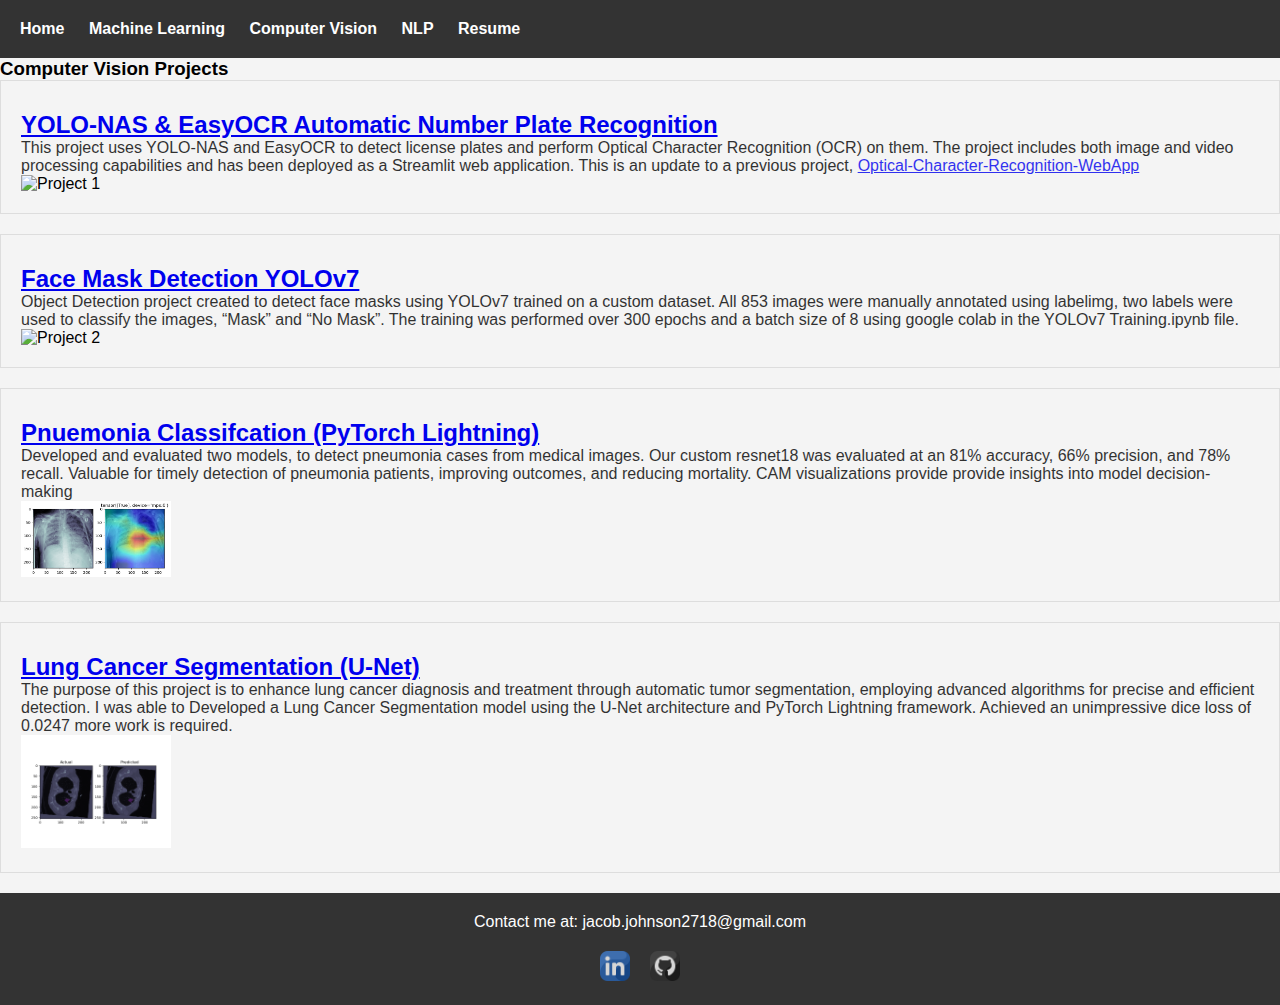
==== cv_projects.html @ 58aec1e9 "updated portfolio" ====
<!DOCTYPE html>
<html lang="en">
<head>
    <meta charset="UTF-8">
    <meta name="viewport" content="width=device-width, initial-scale=1.0">
    <title>Jacob Johnson - Data Science Projects</title>
    <link rel="stylesheet" href="projects.css">
</head>
<body>
    <header>
        <nav>
            <ul>
                <li><a href="index.html">Home</a></li>
                <li><a href="ml_projects.html">Machine Learning</a></li>
                <li><a href="cv_projects.html">Computer Vision</a></li>
                <li><a href="nlp_projects.html">NLP</a></li>
                <li><a href="resume.html" target="_blank">Resume</a></li>
            </ul>
        </nav>
    </header>

    <!-- Projects by Type -->
    <section id="projects">

        <!-- Computer Vision Projects -->
        <h3>Computer Vision Projects</h3>

        <!-- Project Container -->
        <div class="project-container">
            <!-- Project Box -->
            <div class="project-box">
                <!-- Project Title and Description -->
                <div class="project-details">
                    <h3 class="project-title"><a href="https://jacobj215.github.io/YOLO-NAS-OCR-WebApp/" target="_blank">YOLO-NAS & EasyOCR Automatic Number Plate Recognition</a></h3>
                    <p class="project-description">
                        This project uses YOLO-NAS and EasyOCR to detect license plates and perform Optical Character Recognition (OCR) on them. 
                        The project includes both image and video processing capabilities and has been deployed as a Streamlit web application. 
                        This is an update to a previous project, <a href="https://jacobj215.github.io/Optical-Character-Recognition-WebApp/" target="_blank">Optical-Character-Recognition-WebApp</a>
                    </p>
                <!-- Project Image -->
                <img src="img/streamlit_demo.gif" alt="Project 1" class="project-image">
                </div>
            </div>
        </div>
        <!-- Project Container -->
        <div class="project-container">
            <!-- Project Box -->
            <div class="project-box">
                <!-- Project Title and Description -->
                <div class="project-details">
                    <h3 class="project-title"><a href="https://github.com/JacobJ215/YOLOv7_Face_Mask_Detection" target="_blank">Face Mask Detection YOLOv7</a></h3>
                    <p class="project-description">
                        Object Detection project created to detect face masks using YOLOv7 trained on a custom dataset. All 853 images were manually annotated using labelimg, 
                        two labels were used to classify the images, “Mask” and “No Mask”. The training was performed over 300 epochs and a batch size of 8 using google colab in the YOLOv7 Training.ipynb file.
                    </p>
                <!-- Project Image -->
                <img src="img/face-mask.gif" alt="Project 2" class="project-image">
                </div>
            </div>
        </div>
        <!-- Add more Computer Vision projects here -->
        <div class="project-container">
            <!-- Project Box -->
            <div class="project-box">
                <!-- Project Title and Description -->
                <div class="project-details">
                    <h3 class="project-title"><a href="https://github.com/JacobJ215/Pneumonia-Classification" target="_blank">Pnuemonia Classifcation (PyTorch Lightning) </a></h3>
                    <p class="project-description">
                        Developed and evaluated two models, to detect pneumonia cases from medical images. Our custom resnet18 was evaluated at an 81% accuracy, 66% precision,
                         and 78% recall. Valuable for timely detection of pneumonia patients, improving outcomes, and reducing mortality. CAM visualizations provide provide 
                         insights into model decision-making
                    </p>
                <!-- Project Image -->
                <img src="img/pneumonia_classification.png" alt="Project 2" class="project-image">
                </div>
            </div>
        </div>
        <div class="project-container">
            <!-- Project Box -->
            <div class="project-box">
                <!-- Project Title and Description -->
                <div class="project-details">
                    <h3 class="project-title"><a href="https://github.com/JacobJ215/Lung-Cancer-Segmentation" target="_blank">Lung Cancer Segmentation (U-Net) </a></h3>
                    <p class="project-description">
                        The purpose of this project is to enhance lung cancer diagnosis and treatment through automatic tumor segmentation, employing advanced algorithms for precise and efficient detection.
                        I was able to Developed a Lung Cancer Segmentation model using the U-Net architecture and PyTorch Lightning framework. 
                        Achieved an unimpressive dice loss of 0.0247 more work is required.
                    </p>
                <!-- Project Image -->
                <img src="img/lung_cancer_segmentation.png" alt="Project 2" class="project-image">
                </div>
            </div>
        </div>
    </section>

    <footer>
        <p>Contact me at: jacob.johnson2718@gmail.com</p>
                <div class="social-icons">
            <a href="https://www.linkedin.com/in/jacobj2718/" target="_blank"><img src="img/linkedin-logo.png" alt="LinkedIn" class="social-icon"></a>
            <a href="https://github.com/JacobJ215" target="_blank"><img src="img/github-logo.png" alt="GitHub" class="social-icon"></a>
        </div>
    </footer>
</body>
</html>
---- projects.css ----
/* CSS (styles.css) */

/* Reset some default styles */
body, h1, h2, h3, p, ul, li {
    margin: 0;
    padding: 0;
}

/* Set a background color */
body {
    background-color: #f4f4f4;
    font-family: Arial, sans-serif;
}

/* Header styles */
header {
    background-color: #333;
    color: #fff;
    padding: 20px 0;
    display: flex;
    justify-content: flex-start; /* Align items to the left */
    align-items: center; /* Vertically center the items */
}

nav ul {
    list-style: none;
    margin-left: 20px; /* Add margin to the left to separate the items from the edge */
}

nav ul li {
    display: inline;
    margin-right: 20px;
}

nav ul li a {
    color: #fff;
    text-decoration: none;
    font-weight: bold;
}

/* Style for the project containers */
.project-container {
    display: flex;
    border: 1px solid #ddd;
    padding: 20px;
    margin-bottom: 20px;
    /* Additional styling here (width, background color, etc.) */
}

/* Style for the project image */
.project-image {
    max-width: 150px;
    height: auto;
    /* Additional styling here (margin, border, etc.) */
}

/* Style for the project title */
.project-title {
    font-size: 24px;
    margin-top: 10px;
    /* Additional styling here (color, text decoration, etc.) */
}

/* Style for the project description */
.project-description {
    font-size: 16px;
    opacity: 0.8;
    /* Additional styling here (margin, color, etc.) */
}

/* Style for the social icons */
.social-icons {
    margin-top: 20px;
    display: flex;
    justify-content: center;
}

.social-icon {
    width: 30px; /* Adjust the width as needed */
    height: 30px; /* Adjust the height as needed */
    margin: 0 10px; /* Add some spacing between the icons */
    opacity: 0.8;
}

/* Add a hover effect to the social icons */
.social-icon:hover {
    opacity: 1;
}



/* Footer styles */
footer {
    background-color: #333;
    color: #fff;
    text-align: center;
    padding: 20px 0;
}
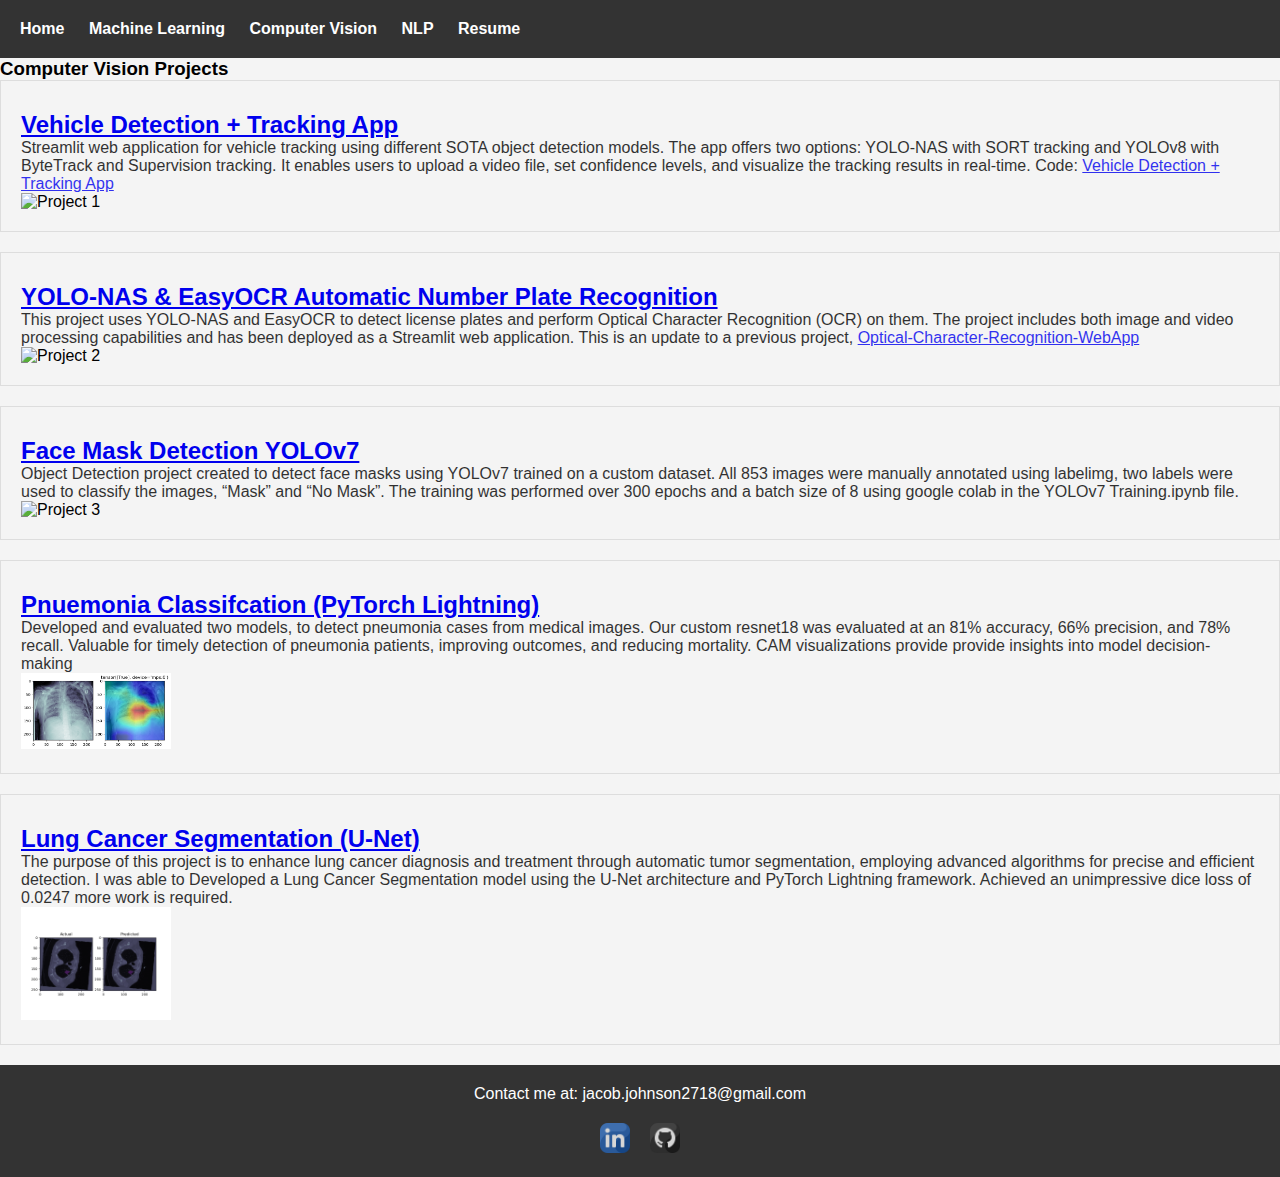
==== commit 2addf31c: "updated portfolio" ====
--- a/cv_projects.html
+++ b/cv_projects.html
@@ -31,6 +31,22 @@
             <div class="project-box">
                 <!-- Project Title and Description -->
                 <div class="project-details">
+                    <h3 class="project-title"><a href="https://github.com/JacobJ215/Vehicle-Detection-Tracking-App/" target="_blank">Vehicle Detection + Tracking App</a></h3>
+                    <p class="project-description">
+                        Streamlit web application for vehicle tracking using different SOTA object detection models. The app offers two options: YOLO-NAS with SORT tracking and YOLOv8 with ByteTrack and Supervision tracking.
+                        It enables users to upload a video file, set confidence levels, and visualize the tracking results in real-time. 
+                        Code: <a href="https://github.com/JacobJ215/Vehicle-Detection-Tracking-App/" target="_blank">Vehicle Detection + Tracking App</a></h3>
+                    </p>
+                <!-- Project Image -->
+                <img src="img/vehicle_tracking.gif" alt="Project 1" class="project-image">
+                </div>
+            </div>
+        </div>
+        <div class="project-container">
+            <!-- Project Box -->
+            <div class="project-box">
+                <!-- Project Title and Description -->
+                <div class="project-details">
                     <h3 class="project-title"><a href="https://jacobj215.github.io/YOLO-NAS-OCR-WebApp/" target="_blank">YOLO-NAS & EasyOCR Automatic Number Plate Recognition</a></h3>
                     <p class="project-description">
                         This project uses YOLO-NAS and EasyOCR to detect license plates and perform Optical Character Recognition (OCR) on them. 
@@ -38,7 +54,7 @@
                         This is an update to a previous project, <a href="https://jacobj215.github.io/Optical-Character-Recognition-WebApp/" target="_blank">Optical-Character-Recognition-WebApp</a>
                     </p>
                 <!-- Project Image -->
-                <img src="img/streamlit_demo.gif" alt="Project 1" class="project-image">
+                <img src="img/streamlit_demo.gif" alt="Project 2" class="project-image">
                 </div>
             </div>
         </div>
@@ -54,7 +70,7 @@
                         two labels were used to classify the images, “Mask” and “No Mask”. The training was performed over 300 epochs and a batch size of 8 using google colab in the YOLOv7 Training.ipynb file.
                     </p>
                 <!-- Project Image -->
-                <img src="img/face-mask.gif" alt="Project 2" class="project-image">
+                <img src="img/face-mask.gif" alt="Project 3" class="project-image">
                 </div>
             </div>
         </div>
@@ -71,7 +87,7 @@
                          insights into model decision-making
                     </p>
                 <!-- Project Image -->
-                <img src="img/pneumonia_classification.png" alt="Project 2" class="project-image">
+                <img src="img/pneumonia_classification.png" alt="Project 4" class="project-image">
                 </div>
             </div>
         </div>
@@ -87,7 +103,7 @@
                         Achieved an unimpressive dice loss of 0.0247 more work is required.
                     </p>
                 <!-- Project Image -->
-                <img src="img/lung_cancer_segmentation.png" alt="Project 2" class="project-image">
+                <img src="img/lung_cancer_segmentation.png" alt="Project 5" class="project-image">
                 </div>
             </div>
         </div>
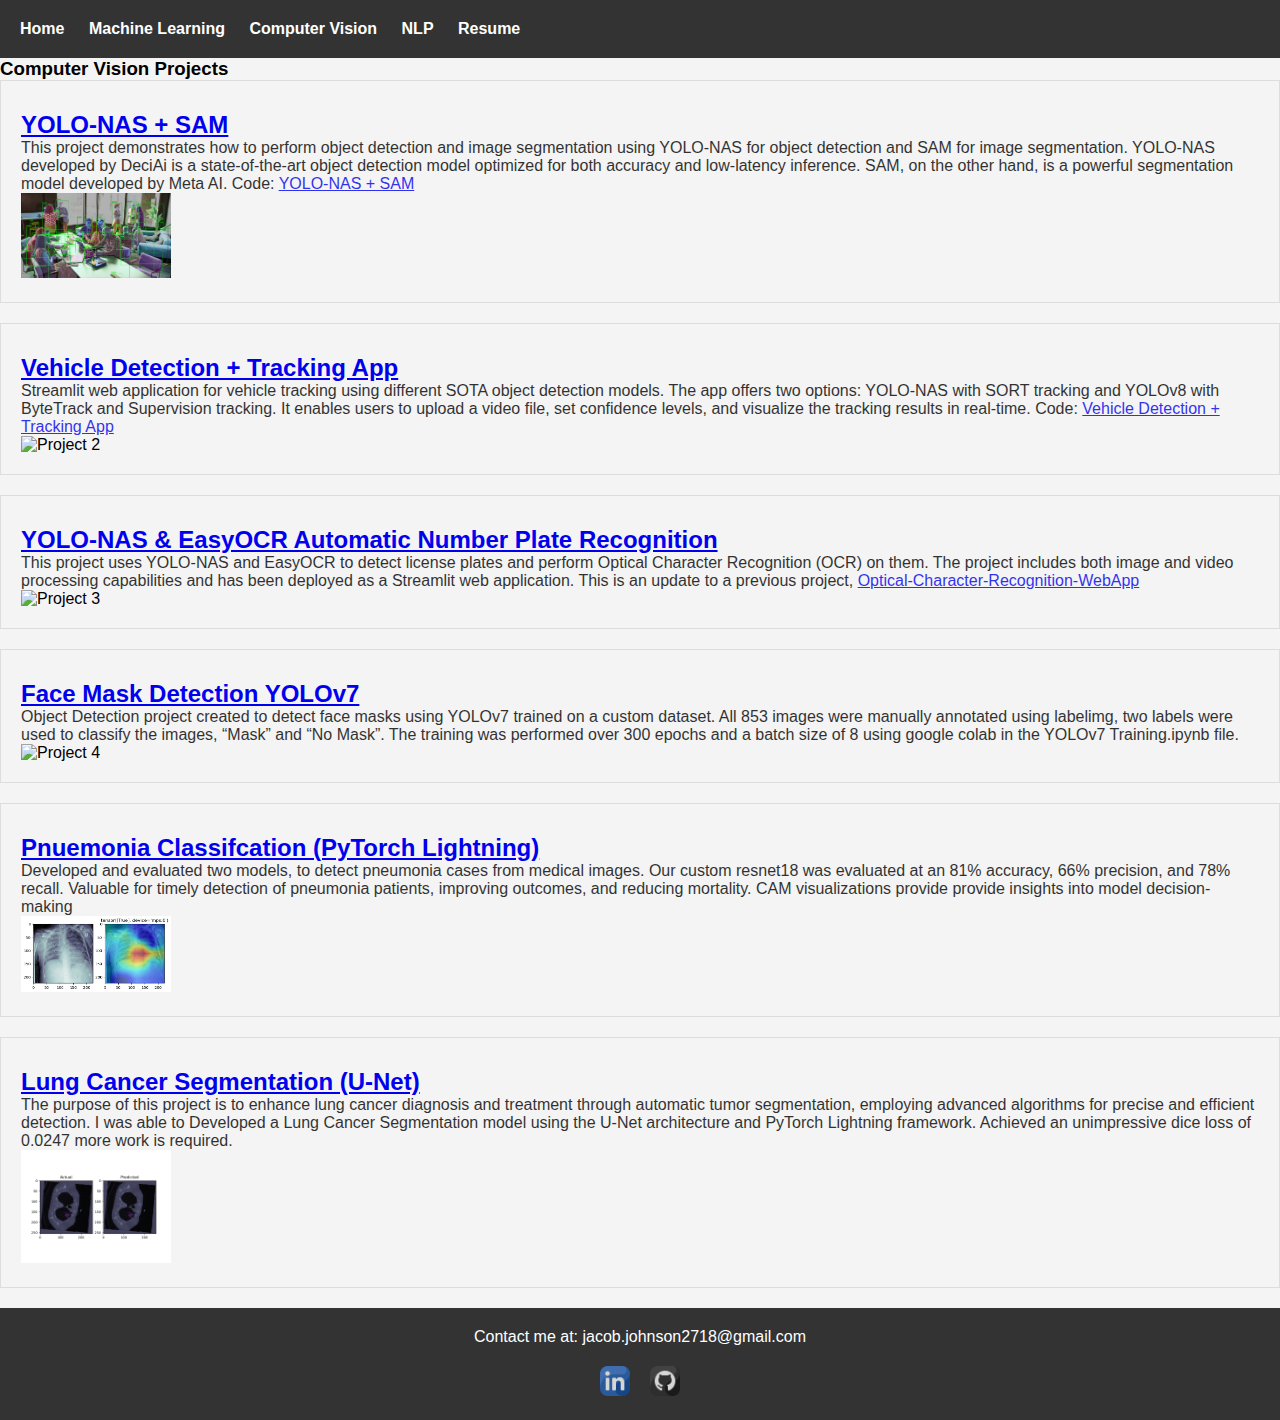
==== commit 479e3d79: "updated portfolio" ====
--- a/cv_projects.html
+++ b/cv_projects.html
@@ -31,14 +31,32 @@
             <div class="project-box">
                 <!-- Project Title and Description -->
                 <div class="project-details">
-                    <h3 class="project-title"><a href="https://github.com/JacobJ215/Vehicle-Detection-Tracking-App/" target="_blank">Vehicle Detection + Tracking App</a></h3>
+                    <h3 class="project-title"><a href="https://jacobj215.github.io/YOLO-NAS-SAM/" target="_blank">YOLO-NAS + SAM</a></h3>
+                    <p class="project-description">
+                        This project demonstrates how to perform object detection and image segmentation using YOLO-NAS for object detection and SAM for image segmentation. 
+                        YOLO-NAS developed by DeciAi is a state-of-the-art object detection model optimized for both accuracy and low-latency inference. 
+                        SAM, on the other hand, is a powerful segmentation model developed by Meta AI. 
+                        Code: <a href="https://github.com/JacobJ215/YOLO-NAS-SAM" target="_blank">YOLO-NAS + SAM</a></h3>
+                    </p>
+                <!-- Project Image -->
+                <img src="img/yolonas-sam.png" alt="Project 1" class="project-image">
+                </div>
+            </div>
+        </div>
+        <!-- Project Container -->
+        <div class="project-container">
+            <!-- Project Box -->
+            <div class="project-box">
+                <!-- Project Title and Description -->
+                <div class="project-details">
+                    <h3 class="project-title"><a href="https://jacobj215.github.io/Vehicle-Detection-Tracking-App/" target="_blank">Vehicle Detection + Tracking App</a></h3>
                     <p class="project-description">
                         Streamlit web application for vehicle tracking using different SOTA object detection models. The app offers two options: YOLO-NAS with SORT tracking and YOLOv8 with ByteTrack and Supervision tracking.
                         It enables users to upload a video file, set confidence levels, and visualize the tracking results in real-time. 
                         Code: <a href="https://github.com/JacobJ215/Vehicle-Detection-Tracking-App/" target="_blank">Vehicle Detection + Tracking App</a></h3>
                     </p>
                 <!-- Project Image -->
-                <img src="img/vehicle_tracking.gif" alt="Project 1" class="project-image">
+                <img src="img/vehicle_tracking.gif" alt="Project 2" class="project-image">
                 </div>
             </div>
         </div>
@@ -47,14 +65,14 @@
             <div class="project-box">
                 <!-- Project Title and Description -->
                 <div class="project-details">
-                    <h3 class="project-title"><a href="https://jacobj215.github.io/YOLO-NAS-OCR-WebApp/" target="_blank">YOLO-NAS & EasyOCR Automatic Number Plate Recognition</a></h3>
+                    <h3 class="project-title"><a href="https://jacobj215.github.io/Vehicle-Detection-Tracking-App/" target="_blank">YOLO-NAS & EasyOCR Automatic Number Plate Recognition</a></h3>
                     <p class="project-description">
                         This project uses YOLO-NAS and EasyOCR to detect license plates and perform Optical Character Recognition (OCR) on them. 
                         The project includes both image and video processing capabilities and has been deployed as a Streamlit web application. 
                         This is an update to a previous project, <a href="https://jacobj215.github.io/Optical-Character-Recognition-WebApp/" target="_blank">Optical-Character-Recognition-WebApp</a>
                     </p>
                 <!-- Project Image -->
-                <img src="img/streamlit_demo.gif" alt="Project 2" class="project-image">
+                <img src="img/streamlit_demo.gif" alt="Project 3" class="project-image">
                 </div>
             </div>
         </div>
@@ -70,7 +88,7 @@
                         two labels were used to classify the images, “Mask” and “No Mask”. The training was performed over 300 epochs and a batch size of 8 using google colab in the YOLOv7 Training.ipynb file.
                     </p>
                 <!-- Project Image -->
-                <img src="img/face-mask.gif" alt="Project 3" class="project-image">
+                <img src="img/face-mask.gif" alt="Project 4" class="project-image">
                 </div>
             </div>
         </div>
@@ -87,7 +105,7 @@
                          insights into model decision-making
                     </p>
                 <!-- Project Image -->
-                <img src="img/pneumonia_classification.png" alt="Project 4" class="project-image">
+                <img src="img/pneumonia_classification.png" alt="Project 5" class="project-image">
                 </div>
             </div>
         </div>
@@ -103,7 +121,7 @@
                         Achieved an unimpressive dice loss of 0.0247 more work is required.
                     </p>
                 <!-- Project Image -->
-                <img src="img/lung_cancer_segmentation.png" alt="Project 5" class="project-image">
+                <img src="img/lung_cancer_segmentation.png" alt="Project 6" class="project-image">
                 </div>
             </div>
         </div>
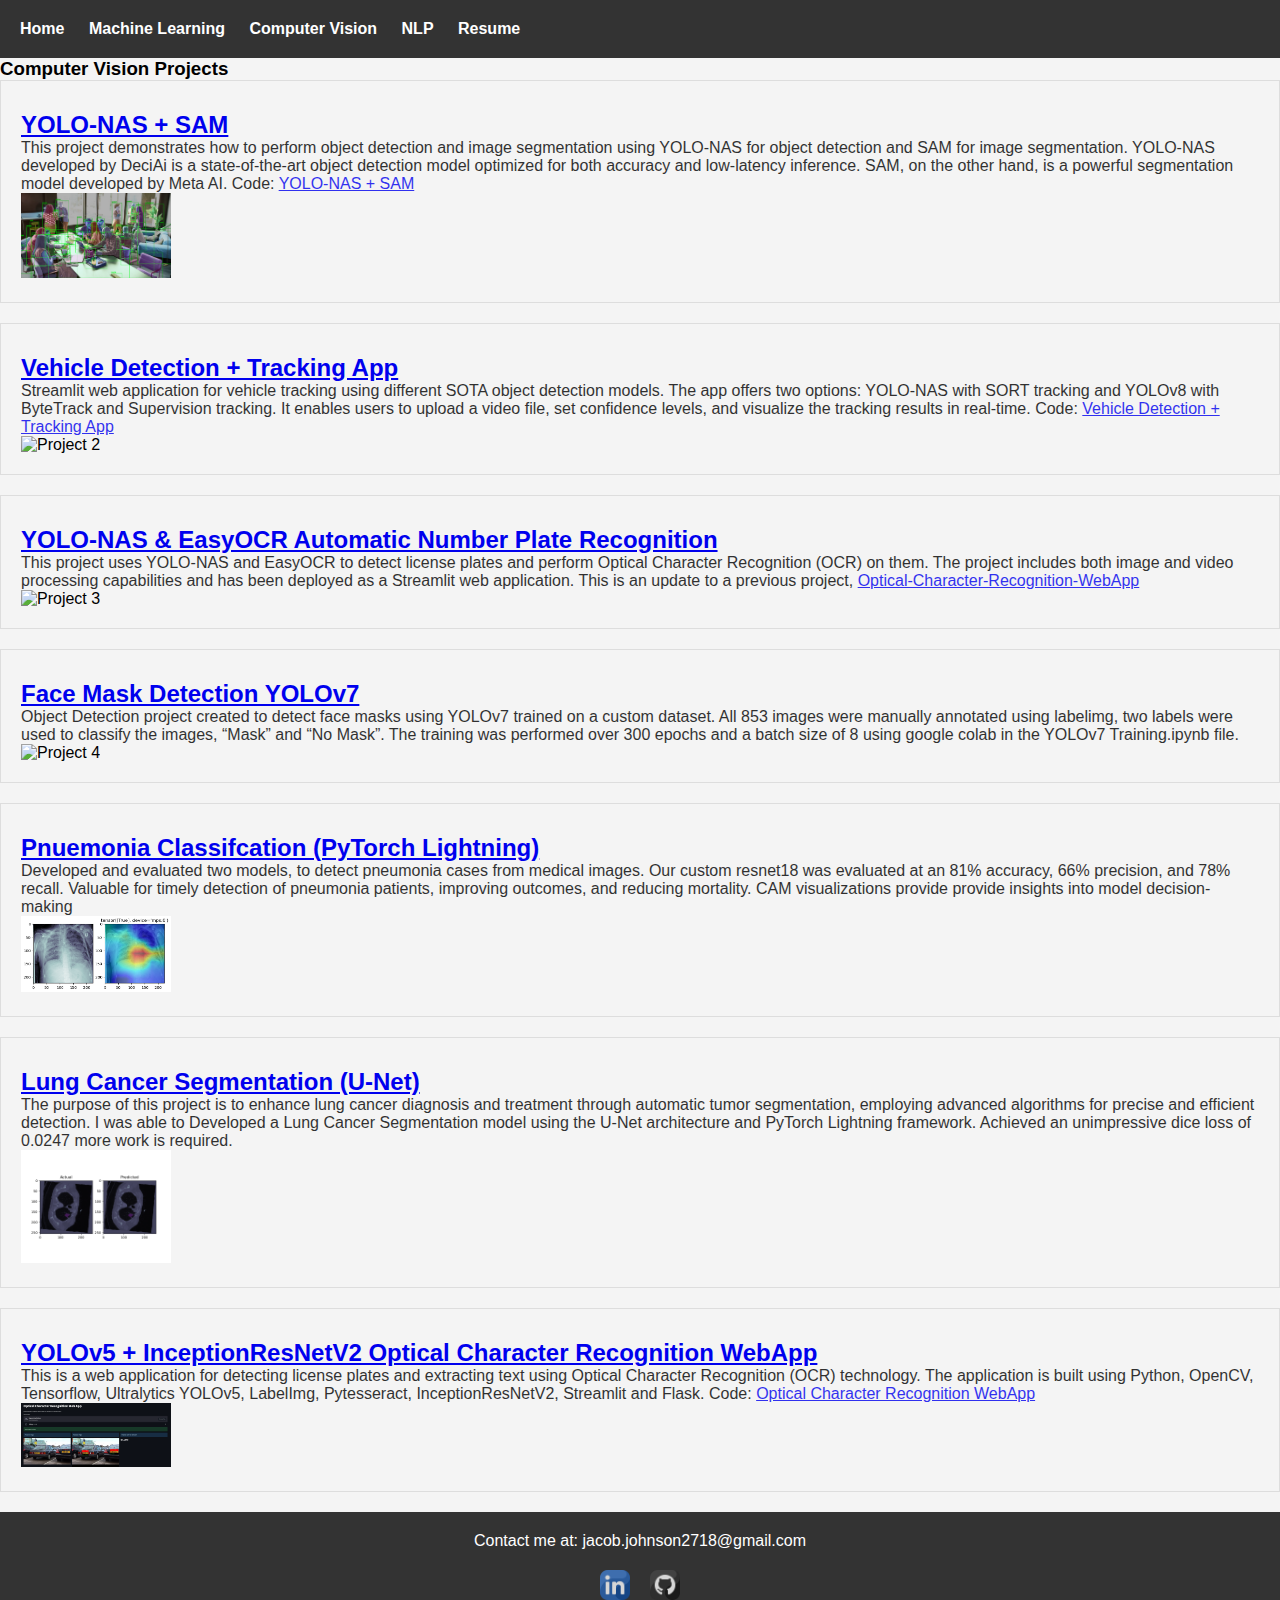
==== commit 96a31459: "updated portfolio" ====
--- a/cv_projects.html
+++ b/cv_projects.html
@@ -125,6 +125,22 @@
                 </div>
             </div>
         </div>
+        <div class="project-container">
+            <!-- Project Box -->
+            <div class="project-box">
+                <!-- Project Title and Description -->
+                <div class="project-details">
+                    <h3 class="project-title"><a href="https://jacobj215.github.io/Optical-Character-Recognition-WebApp/" target="_blank">YOLOv5 + InceptionResNetV2 Optical Character Recognition WebApp </a></h3>
+                    <p class="project-description">
+                        This is a web application for detecting license plates and extracting text using Optical Character Recognition (OCR) technology. The application is built using
+                        Python, OpenCV, Tensorflow, Ultralytics YOLOv5, LabelImg, Pytesseract, InceptionResNetV2, Streamlit and Flask. 
+                        Code: <a href=https://github.com/JacobJ215/Optical-Character-Recognition-WebApp target="_blank">Optical Character Recognition WebApp</a></h3>
+                    </p>
+                <!-- Project Image -->
+                <img src="img/streamlit-ocr.png" alt="Project 6" class="project-image">
+                </div>
+            </div>
+        </div>        
     </section>
 
     <footer>
